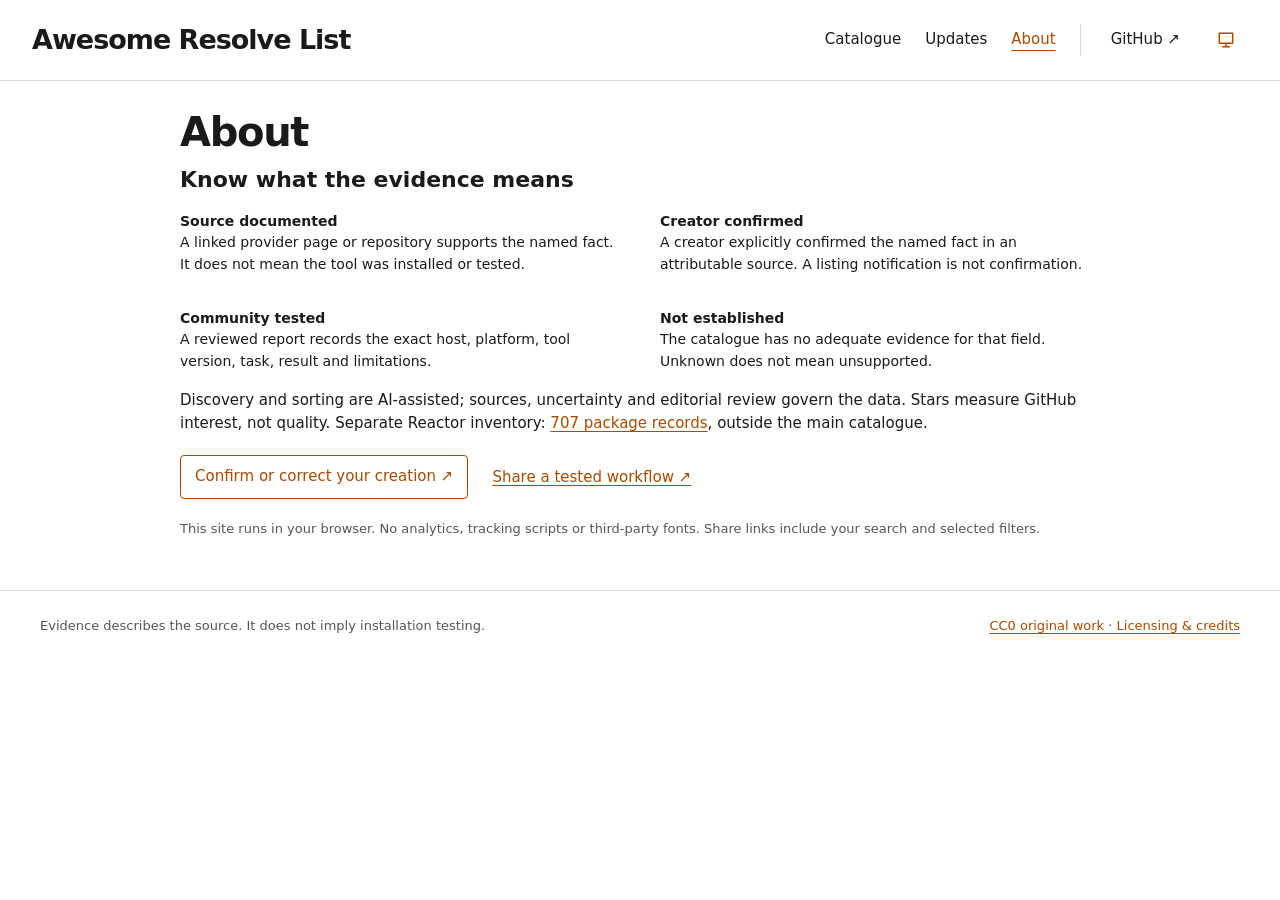
==== site/about.html @ 4663f0a8 "Apply Blackmagic-inspired orange and neutral theme palette" ====
<!doctype html>
<html lang="en">
<head>
  <meta charset="utf-8"><meta name="viewport" content="width=device-width, initial-scale=1">
  <meta name="description" content="Find DaVinci Resolve tools with source-backed compatibility, version history and clear requirements.">
  <meta name="referrer" content="strict-origin-when-cross-origin">
  <title>About — Awesome Resolve List</title>
  <script src="theme.mjs?v=3"></script><link rel="stylesheet" href="style.css?v=20">
</head>
<body>
<a class="skip" href="#main-content">Skip to content</a>
<header><a class="brand" href="./">Awesome Resolve List</a><div class="header-controls"><nav aria-label="Main"><a href="./">Catalogue</a><a href="updates.html">Updates</a><a href="about.html" aria-current="page">About</a><a href="https://github.com/subtlesayak/awesome-resolve">GitHub ↗</a></nav><button type="button" id="theme" class="theme-control" aria-label="Theme: System. Switch to Light"><svg class="theme-icon" viewBox="0 0 24 24" width="20" height="20" fill="none" stroke="currentColor" stroke-width="1.8" stroke-linecap="round" stroke-linejoin="round" aria-hidden="true"><path d="M4 4h16v12H4z M8 20h8 M12 16v4"/></svg><span class="theme-label">Theme: System</span></button></div></header>
<main id="main-content" class="information-page" tabindex="-1"> <section id="about" class="secondary" aria-labelledby="about-title"><h1 id="about-title">About</h1><h2>Know what the evidence means</h2><div class="evidence-guide"><p><strong>Source documented</strong><br>A linked provider page or repository supports the named fact. It does not mean the tool was installed or tested.</p><p><strong>Creator confirmed</strong><br>A creator explicitly confirmed the named fact in an attributable source. A listing notification is not confirmation.</p><p><strong>Community tested</strong><br>A reviewed report records the exact host, platform, tool version, task, result and limitations.</p><p><strong>Not established</strong><br>The catalogue has no adequate evidence for that field. Unknown does not mean unsupported.</p></div><p>Discovery and sorting are AI-assisted; sources, uncertainty and editorial review govern the data. Stars measure GitHub interest, not quality. Separate Reactor inventory: <a href="https://github.com/subtlesayak/awesome-resolve/blob/main/data/reactor-inventory.md">707 package records</a>, outside the main catalogue.</p><p><a class="outline link-button" href="https://github.com/subtlesayak/awesome-resolve/issues/new?template=creator-confirmation.yml">Confirm or correct your creation ↗</a> <a href="https://github.com/subtlesayak/awesome-resolve/issues/new?template=testing.yml">Share a tested workflow ↗</a></p><p class="muted">This site runs in your browser. No analytics, tracking scripts or third-party fonts. Share links include your search and selected filters.</p></section></main>
<footer>Evidence describes the source. It does not imply installation testing. <a href="https://github.com/subtlesayak/awesome-resolve/blob/main/NOTICE.md">CC0 original work · Licensing & credits</a></footer>
</body></html>
---- site/style.css ----
:root {
  color-scheme:light;
  --ink:#1a1a1a;
  --muted:#555555;
  --accent:#a64b00;
  --line:#d6d6d6;
  --wash:#f5f5f5;
  --paper:#fff;
  --control-border:#757575;
  --focus:#a64b00;
  --on-accent:#1a1a1a;
  --button-bg:#f48c00;
  font-family:Inter,Segoe UI,system-ui,sans-serif;
  font-size:15px;
  line-height:1.55;
  color:var(--ink);
  background:var(--paper)
}
* {
  box-sizing:border-box
}
body {
  margin:0
}
button,input,select {
  font:inherit
}
a {
  color:var(--accent);
  text-underline-offset:3px
}
a:hover {
  text-decoration-thickness:2px
}
button,a,input,select,summary {
  -webkit-tap-highlight-color:transparent
}
button,select,summary {
  cursor:pointer
}
button {
  border:1px solid var(--accent);
  border-radius:3px;
  padding:9px 15px;
  background:var(--button-bg);
  color:var(--on-accent);
  font-weight:600
}
button:disabled {
  opacity:.6;
  cursor:default
}
.outline {
  background:var(--paper);
  color:var(--accent)
}
.text-button {
  padding:4px 0;
  background:none;
  border:0;
  color:var(--accent);
  text-align:start
}
.link-button {
  display:inline-block;
  border:1px solid var(--accent);
  border-radius:3px;
  padding:9px 14px;
  text-decoration:none;
  margin:4px 20px 4px 0
}
button:hover,.link-button:hover {
  background-color:var(--wash);
  color:var(--accent)
}
:focus-visible {
  outline:3px solid var(--focus);
  outline-offset:4px
}
header {
  display:flex;
  align-items:center;
  justify-content:space-between;
  gap:24px;
  padding:18px 32px;
  border-bottom:1px solid var(--line)
}
.brand {
  font-size:27px;
  letter-spacing:-1px;
  font-weight:750;
  color:var(--ink);
  text-decoration:none
}
nav {
  display:flex;
  gap:30px;
  align-items:center
}
nav a {
  color:var(--ink);
  text-decoration:none
}
nav a:last-child {
  border-inline-start:1px solid var(--line);
  padding-inline-start:30px
}
main {
  max-width:1600px;
  margin:auto;
  padding:24px 40px 0
}
h1 {
  font-size:40px;
  line-height:1.2;
  letter-spacing:-1.3px;
  margin:3px 0 10px;
  font-weight:720
}
h2 {
  font-size:22px;
  line-height:1.3;
  margin:0 0 16px
}
h3 {
  font-size:19px;
  line-height:1.4;
  margin:0 0 4px
}
p {
  margin:0 0 16px
}
.lede {
  font-size:19px;
  color:var(--muted);
  margin-bottom:25px
}
.search {
  display:flex;
  align-items:center;
  gap:15px;
  max-width:800px;
  border:1px solid var(--accent);
  border-radius:3px;
  padding:8px 16px;
  margin-bottom:21px
}
.search span[aria-hidden] {
  font-size:30px;
  line-height:1
}
.search input {
  font-size:18px;
  border:0;
  min-width:0;
  flex:1;
  padding:3px;
  background:transparent
}
.search:focus-within {
  outline:2px solid var(--accent);
  outline-offset:2px
}
.search input:focus {
  outline:none
}
.modes {
  display:flex;
  gap:20px;
  border-bottom:1px solid var(--line);
  margin-bottom:24px
}
.modes button {
  border:0;
  border-radius:0;
  background:none;
  color:var(--muted);
  padding:10px 18px;
  font-weight:500;
  border-bottom:3px solid transparent
}
.modes button[aria-pressed=true] {
  color:var(--accent);
  border-bottom-color:var(--accent);
  font-weight:650
}
.workspace {
  display:grid;
  grid-template-columns:250px minmax(0,1fr);
  gap:40px
}
aside {
  border-inline-end:1px solid var(--line);
  padding-inline-end:30px
}
aside h2 {
  font-size:21px;
  margin-bottom:13px
}
form label {
  display:flex;
  flex-direction:column;
  font-size:13px;
  font-weight:650;
  margin-bottom:12px;
  gap:4px
}
select {
  width:100%;
  padding:7px 30px 7px 10px;
  background:var(--paper);
  color:var(--ink);
  border:1px solid var(--control-border);
  border-radius:3px;
  font-weight:400
}
#clear {
  margin-top:14px
}
.filter-note {
  font-size:12px;
  color:var(--muted);
  margin:22px 0 8px
}
.more-filters summary {
  font-size:13px;
  color:var(--accent);
  margin:12px 0
}
.result-bar {
  display:flex;
  align-items:center;
  justify-content:space-between;
  gap:15px;
  border-bottom:1px solid var(--line);
  padding:0 0 16px;
  margin-bottom:20px
}
.result-bar p {
  margin:0;
  font-weight:600
}
.sort {
  width:220px
}
.group-title {
  font-size:20px;
  margin:20px 0 6px
}
.resource {
  padding:22px 0;
  border-bottom:1px solid var(--line);
  display:grid;
  grid-template-columns:minmax(0,1fr) minmax(160px,.6fr) 106px;
  gap:24px;
  align-items:start
}
.resource h3 a {
  text-decoration:none
}
.resource h3 a:hover {
  text-decoration:underline
}
.creator {
  font-size:13px;
  margin:0 0 11px;
  color:var(--muted)
}
.description {
  font-size:14px;
  margin:0
}
.metadata {
  font-size:13px;
  color:var(--muted);
  padding-top:4px;
  display:flex;
  flex-direction:column;
  gap:7px
}
.metadata p {
  margin:0
}
.version {
  color:var(--ink);
  overflow-wrap:anywhere
}
.evidence-label {
  color:var(--accent);
  font-size:12px
}
.row-actions {
  display:flex;
  flex-direction:column;
  gap:16px;
  align-items:stretch;
  font-size:13px
}
.row-actions button {
  padding:7px 10px
}
.mode-note {
  padding:15px;
  background:var(--wash);
  font-size:14px;
  border-inline-start:3px solid var(--accent)
}
.empty {
  padding:35px 0;
  max-width:640px
}
.empty h3 {
  margin-bottom:12px
}
.muted {
  color:var(--muted);
  font-size:13px
}
#more {
  margin:24px 0
}
.secondary {
  border-top:1px solid var(--line);
  margin-top:55px;
  padding:35px 0;
  scroll-margin-top:20px
}
.update {
  padding:18px 0;
  border-bottom:1px solid var(--line)
}
.update strong {
  display:block
}
.update p {
  margin:7px 0
}
.evidence-guide {
  display:grid;
  grid-template-columns:1fr 1fr;
  gap:8px 40px;
  max-width:1050px
}
.evidence-guide p {
  font-size:14px
}
footer {
  padding:25px 40px 95px;
  border-top:1px solid var(--line);
  font-size:13px;
  color:var(--muted);
  display:flex;
  justify-content:space-between;
  gap:20px
}
dialog {
  width:min(1050px,calc(100% - 32px));
  max-height:90vh;
  border:1px solid var(--line);
  border-radius:6px;
  padding:28px;
  color:var(--ink);
  box-shadow:0 20px 90px #0003
}
dialog { background:var(--paper); }
:root[data-theme="dark"] {
  color-scheme:dark;
  --ink:#f4f4f4;
  --muted:#bdbdbd;
  --accent:#f48c00;
  --line:#484848;
  --wash:#262626;
  --paper:#161616;
  --control-border:#929292;
  --focus:#f48c00;
  --on-accent:#1a1a1a;
}
input::placeholder { color:var(--muted); opacity:1; }
.header-controls { display:flex; align-items:center; justify-content:center; flex-wrap:wrap; gap:16px 24px; }
.theme-control {
  position: relative;
  display: inline-flex;
  align-items: center;
  justify-content: center;
  flex: 0 0 44px;
  width: 44px;
  height: 44px;
  min-height: 44px;
  min-width: 44px;
  padding: 12px;
  border: 0;
  border-radius: 50%;
  background: transparent;
  color: var(--accent);
  isolation: isolate;
}
.theme-control .theme-label { display: none; }
.theme-control::before { content: ''; position: absolute; inset: 0; border-radius: inherit; background: currentColor; opacity: 0; pointer-events: none; transition: opacity 150ms ease-out; }
.theme-control:hover::before { opacity: .08; }
.theme-control:focus-visible::before, .theme-control:active::before { opacity: .12; }
.theme-control:focus-visible { outline: 3px solid var(--focus); outline-offset: 3px; }
.theme-icon { flex: none; }
@media (prefers-reduced-motion: reduce) { .theme-control::before { transition: none; } }
@media (forced-colors: active) { .theme-control { border: 1px solid ButtonText; } }
@media (max-width:700px) { .header-controls { flex-direction:row; gap:8px; } }
@media (forced-colors:active) { :focus-visible { outline-color:Highlight; } }
dialog::backdrop {
  background:#00000080
}
.dialog-top {
  display:flex;
  align-items:start;
  gap:25px;
  justify-content:space-between;
  margin-bottom:20px
}
.dialog-top h2 {
  overflow-wrap:anywhere
}
.dialog-top button {
  flex-shrink:0
}
.facts {
  display:grid;
  grid-template-columns:180px minmax(0,1fr);
  gap:9px 20px;
  margin:25px 0
}
.facts dt {
  font-weight:650
}
.facts dd {
  margin:0;
  overflow-wrap:anywhere
}
.evidence-list li {
  margin:12px 0
}
.notice:not(:empty) {
  position:fixed;
  z-index:5;
  bottom:95px;
  inset-inline-end:25px;
  padding:12px 20px;
  background:var(--ink);
  color:var(--paper);
  max-width:calc(100% - 50px);
  border-radius:3px
}
.skip {
  position:absolute;
  inset-inline-start:12px;
  top:-100px;
  background:var(--paper);
  padding:12px;
  z-index:10
}
.skip:focus {
  top:8px
}
.sr-only {
  position:absolute;
  width:1px;
  height:1px;
  overflow:hidden;
  clip:rect(0,0,0,0);
  white-space:nowrap
}
[hidden] {
  display:none!important
}
@media(min-width:1500px) {
  .resource {
    grid-template-columns:minmax(0,1fr) 260px 106px
  }
}
@media(max-width:1050px) {
  header {
    padding:18px 25px
  }
  .brand {
    font-size:23px
  }
  nav {
    gap:20px
  }
  nav a:last-child {
    padding-inline-start:20px
  }
  main {
    padding:25px
  }
  .workspace {
    grid-template-columns:210px minmax(0,1fr);
    gap:25px
  }
  aside {
    padding-inline-end:22px
  }
  .resource {
    grid-template-columns:minmax(0,1fr) 95px;
    gap:14px
  }
  .metadata {
    grid-column:1;
    grid-row:2;
    flex-direction:row;
    flex-wrap:wrap;
    gap:5px 14px
  }
  .row-actions {
    grid-column:2;
    grid-row:1 / span 2
  }
  h1 {
    font-size:35px
  }
  footer {
    padding-inline-start:25px;
    padding-inline-end:25px
  }
}
@media(max-width:700px) {
  header {
    flex-direction:column;
    align-items:center;
    text-align:center;
    gap:10px;
    padding:17px 20px
  }
  .brand {
    font-size:25px
  }
  nav {
    gap:22px;
    justify-content:center;
    font-size:13px
  }
  nav a:last-child {
    padding-inline-start:18px
  }
  main {
    padding:25px 20px 0
  }
  h1 {
    font-size:32px;
    letter-spacing:-.7px
  }
  .lede {
    font-size:16px
  }
  .search {
    padding:9px 12px
  }
  .search input {
    font-size:15px
  }
  .modes {
    gap:3px
  }
  .modes button {
    padding:11px 10px;
    font-size:14px
  }
  .workspace {
    display:block
  }
  aside {
    padding:0 0 20px;
    border:0
  }
  #filters {
    display:grid;
    grid-template-columns:1fr 1fr;
    gap:0 12px
  }
  form label {
    font-size:12px;
    min-width:0
  }
  select {
    font-size:13px
  }
  #clear {
    align-self:end;
    margin:0 0 12px
  }
  .more-filters {
    grid-column:1 / -1
  }
  .more-filters[open] {
    display:block
  }
  .filter-note {
    margin:4px 0 8px
  }
  .result-bar {
    padding-top:18px
  }
  .sort {
    width:175px
  }
  .resource {
    padding:20px 0;
    gap:13px
  }
  .resource h3 {
    font-size:17px
  }
  .description {
    font-size:13px
  }
  .group-title {
    font-size:20px
  }
  .creator {
    font-size:12px
  }
  .metadata {
    font-size:12px
  }
  .evidence-guide {
    grid-template-columns:1fr;
    gap:0
  }
  .secondary {
    margin-top:35px;
    padding:25px 0
  }
  dialog {
    padding:20px
  }
  .facts {
    grid-template-columns:1fr;
    gap:3px
  }
  .facts dd {
    margin-bottom:12px
  }
  .dialog-top h2 {
    font-size:20px
  }
  footer {
    padding:24px 20px 120px;
    flex-direction:column;
    gap:8px
  }
}
#filter-toggle {
  display:none
}
@media(max-width:700px) {
  aside h2 {
    display:none
  }
  #filter-toggle {
    display:block;
    width:100%;
    text-align:start;
    margin-bottom:12px
  }
  #filter-controls[data-collapsed=true] {
    display:none
  }
  .result-bar {
    padding-top:0
  }
}
/* Layout and interaction audit: retain the catalogue's existing visual language. */ :root {
  --control-radius: 4px;
}
body {
  overflow-wrap: anywhere;
}
button, .link-button {
  border-radius: var(--control-radius);
  min-height: 44px;
}
button:active:not(:disabled), .link-button:active {
  scale: .96;
}
button:disabled, input:disabled, select:disabled {
  cursor: wait;
  opacity: .6;
}
button, .link-button {
  transition: background-color 120ms ease-out, color 120ms ease-out;
}
nav {
  flex-wrap: wrap;
  gap: 12px 24px;
}
nav a {
  display: inline-flex;
  align-items: center;
  min-height: 32px;
}
.search-icon {
  flex: 0 0 24px;
}
.search {
  min-height: 52px;
}
.workspace > *, .resource > *, .metadata, .catalogue-content {
  min-width: 0;
}
.catalogue-content {
  container-type: inline-size;
}
.result-bar {
  flex-wrap: wrap;
  align-items: end;
  row-gap: 12px;
}
.result-bar p {
  padding-block-end: 8px;
}
.sort {
  width: auto;
  flex: 0 1 230px;
  min-width: min(100%, 210px);
}
.sort > span {
  display: block;
  font-size: 12px;
  font-weight: 650;
  margin-block-end: 4px;
}
.sort select, form select {
  min-height: 40px;
}
.active-filters {
  display: flex;
  flex-wrap: wrap;
  gap: 10px;
  margin-block: 0 24px;
}
.filter-chip {
  max-width: 100%;
  background: var(--wash);
  color: var(--accent);
  border-color: var(--line);
  font-size: 12px;
  font-weight: 500;
  text-align: start;
  padding: 6px 12px;
}
.active-filters + .mode-note {
  margin-block-start: 0;
}
#filter-toggle {
  align-items: center;
  justify-content: space-between;
  gap: 12px;
}
.disclosure-icon {
  flex: 0 0 20px;
}
#filter-toggle[aria-expanded=true] .disclosure-icon {
  rotate: 180deg;
}
.row-actions {
  align-self: start;
}
.more-filters {
  margin-block-start: 20px;
}
.more-filters summary {
  min-height: 32px;
}
.filter-note {
  margin-block-start: 24px;
}
#share {
  text-decoration: underline;
  text-underline-offset: 3px;
  margin-block-start: 8px;
}
.evidence-guide {
  gap: 16px 40px;
}
.link-button {
  margin: 4px 0;
}
#about > p:has(.link-button) {
  display: flex;
  flex-wrap: wrap;
  gap: 16px 24px;
  align-items: center;
}
footer {
  padding-block-end: calc(32px + env(safe-area-inset-bottom));
}
dialog {
  padding: 0;
  max-height: min(90vh, 960px);
  max-height: min(90dvh, 960px);
}
dialog[open] {
  display: flex;
  flex-direction: column;
}
.dialog-top {
  flex: 0 0 auto;
  align-items: start;
  padding: 20px 24px;
  margin: 0;
  border-bottom: 1px solid var(--line);
  gap: 16px;
}
.dialog-top h2 {
  font-size: 21px;
  margin: 0;
  max-height: 25vh;
  overflow-y: auto;
}
.dialog-top button {
  white-space: nowrap;
}
#dialog-body {
  min-height: 0;
  overflow-y: auto;
  overscroll-behavior: contain;
  padding: 24px;
  scrollbar-gutter: stable;
}
.notice:not(:empty) {
  bottom: calc(16px + env(safe-area-inset-bottom));
}
@container (max-width: 550px) {
  .resource {
    grid-template-columns: minmax(0,1fr) auto;
    gap: 16px;
  }
  .resource > :first-child {
    grid-column: 1 / -1;
  }
  .metadata {
    grid-column: 1;
    grid-row: 2;
    flex-direction: column;
  }
  .row-actions {
    grid-column: 2;
    grid-row: 2;
  }
}
@media (max-width: 700px) {
  #filter-toggle {
    display: flex;
  }
  nav {
    gap: 12px;
  }
  #filters {
    grid-template-columns: repeat(auto-fit,minmax(min(100%,180px),1fr));
    gap: 8px 16px;
  }
  #filters .more-filters {
    margin-block-start: 8px;
  }
  #clear {
    justify-self: start;
  }
  .sort {
    flex-grow: 1;
  }
  .dialog-top {
    padding: 16px;
  }
  #dialog-body {
    padding: 20px 16px;
  }
  .dialog-top h2 {
    font-size: 18px;
  }
  .resource h3 {
    font-size: 18px;
  }
  .description {
    font-size: 14px;
  }
  header, main, footer {
    padding-inline-start: max(20px,env(safe-area-inset-left));
    padding-inline-end: max(20px,env(safe-area-inset-right));
  }
}
@media (prefers-reduced-motion: reduce) {
  button, .link-button {
    transition: none;
  }
  button:active:not(:disabled), .link-button:active {
    scale: none;
  }
}
form label.checkbox-filter {
  display: flex;
  flex-direction: row;
  align-items: center;
  gap: 10px;
  min-height: 44px;
  cursor: pointer;
}
.checkbox-filter input {
  flex: 0 0 18px;
  width: 18px;
  height: 18px;
  margin: 0;
  accent-color: var(--accent);
}
.filter-help {
  font-size: 12px;
  font-weight: 400;
  color: var(--muted);
  margin-block-start: 4px;
}
.version-note {
  padding: 16px;
  margin-block-end: 24px;
  background: var(--wash);
  border-inline-start: 3px solid var(--accent);
  font-size: 13px;
}
.version-note p { margin-block-end: 12px; }
.recovery-actions {
  display: flex;
  flex-wrap: wrap;
  gap: 12px;
  margin-block-start: 20px;
}
.recovery-actions button { text-align: start; }

.release-changelog { margin-block: 16px; }
.release-changelog summary { cursor: pointer; font-weight: 600; }
.release-changelog ul { padding-inline-start: 24px; }
.release-changelog li { margin-block: 6px; }
.release-changelog p { margin-block: 12px; }

.information-page { max-width: 1000px; }
.information-page .secondary { border-top: 0; padding-top: 0; margin-top: 0; }
.catalogue-release { margin-block: 48px; padding-block-start: 24px; border-top: 2px solid var(--line); }
.catalogue-release > h2 { font-size: 32px; margin-bottom: 8px; }
.catalogue-release .version { overflow-wrap: anywhere; }
.release-notes { white-space: pre-wrap; overflow-wrap: anywhere; margin-block: 20px; }
nav a[aria-current="page"] { color: var(--accent); text-decoration: underline; text-underline-offset: 6px; }
.theme-control:hover { background-color: transparent; color: var(--accent); }
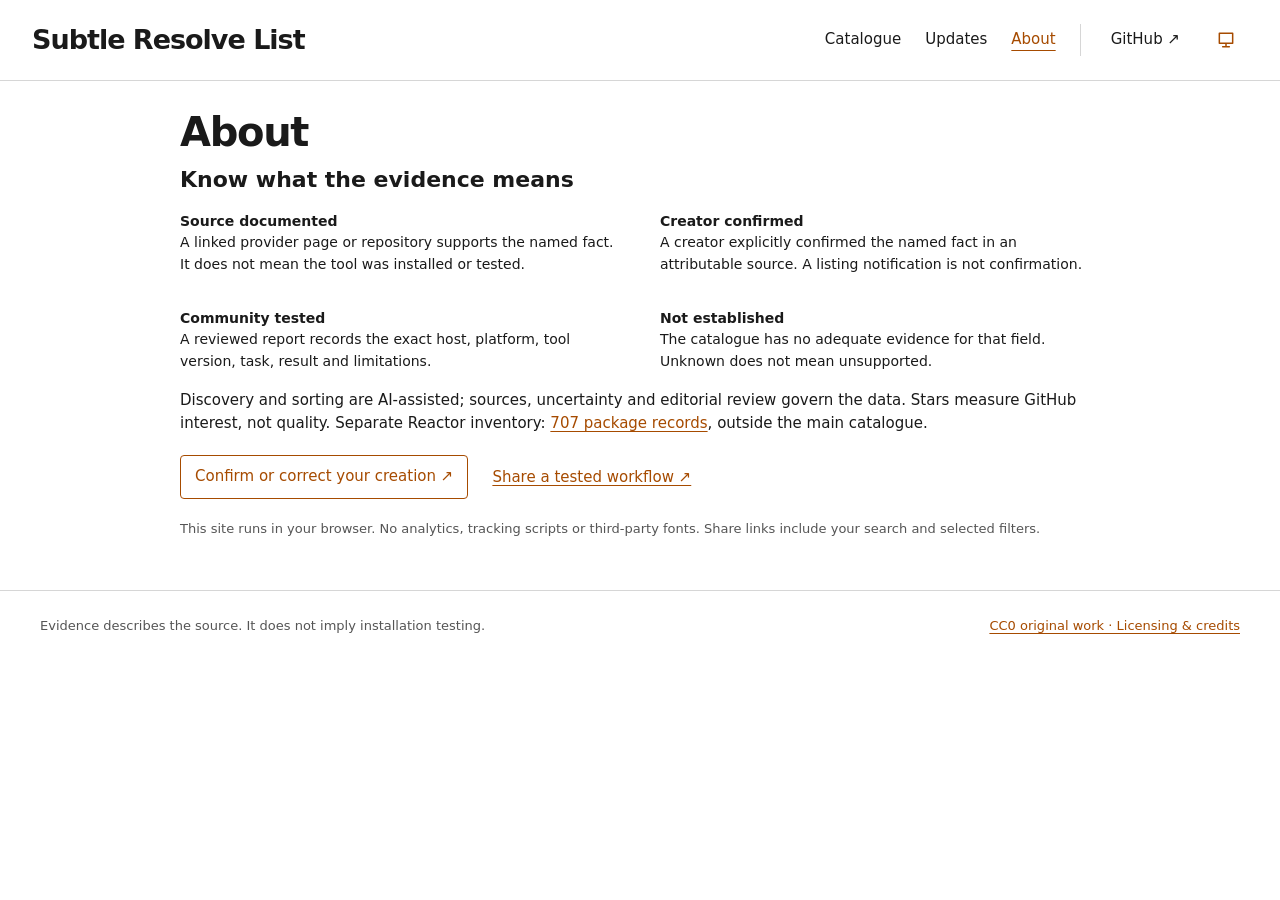
==== commit 06979ba3: "Rename project and website to Subtle Resolve List" ====
--- a/site/about.html
+++ b/site/about.html
@@ -4,12 +4,12 @@
   <meta charset="utf-8"><meta name="viewport" content="width=device-width, initial-scale=1">
   <meta name="description" content="Find DaVinci Resolve tools with source-backed compatibility, version history and clear requirements.">
   <meta name="referrer" content="strict-origin-when-cross-origin">
-  <title>About — Awesome Resolve List</title>
+  <title>About — Subtle Resolve List</title>
   <script src="theme.mjs?v=3"></script><link rel="stylesheet" href="style.css?v=20">
 </head>
 <body>
 <a class="skip" href="#main-content">Skip to content</a>
-<header><a class="brand" href="./">Awesome Resolve List</a><div class="header-controls"><nav aria-label="Main"><a href="./">Catalogue</a><a href="updates.html">Updates</a><a href="about.html" aria-current="page">About</a><a href="https://github.com/subtlesayak/awesome-resolve">GitHub ↗</a></nav><button type="button" id="theme" class="theme-control" aria-label="Theme: System. Switch to Light"><svg class="theme-icon" viewBox="0 0 24 24" width="20" height="20" fill="none" stroke="currentColor" stroke-width="1.8" stroke-linecap="round" stroke-linejoin="round" aria-hidden="true"><path d="M4 4h16v12H4z M8 20h8 M12 16v4"/></svg><span class="theme-label">Theme: System</span></button></div></header>
-<main id="main-content" class="information-page" tabindex="-1"> <section id="about" class="secondary" aria-labelledby="about-title"><h1 id="about-title">About</h1><h2>Know what the evidence means</h2><div class="evidence-guide"><p><strong>Source documented</strong><br>A linked provider page or repository supports the named fact. It does not mean the tool was installed or tested.</p><p><strong>Creator confirmed</strong><br>A creator explicitly confirmed the named fact in an attributable source. A listing notification is not confirmation.</p><p><strong>Community tested</strong><br>A reviewed report records the exact host, platform, tool version, task, result and limitations.</p><p><strong>Not established</strong><br>The catalogue has no adequate evidence for that field. Unknown does not mean unsupported.</p></div><p>Discovery and sorting are AI-assisted; sources, uncertainty and editorial review govern the data. Stars measure GitHub interest, not quality. Separate Reactor inventory: <a href="https://github.com/subtlesayak/awesome-resolve/blob/main/data/reactor-inventory.md">707 package records</a>, outside the main catalogue.</p><p><a class="outline link-button" href="https://github.com/subtlesayak/awesome-resolve/issues/new?template=creator-confirmation.yml">Confirm or correct your creation ↗</a> <a href="https://github.com/subtlesayak/awesome-resolve/issues/new?template=testing.yml">Share a tested workflow ↗</a></p><p class="muted">This site runs in your browser. No analytics, tracking scripts or third-party fonts. Share links include your search and selected filters.</p></section></main>
-<footer>Evidence describes the source. It does not imply installation testing. <a href="https://github.com/subtlesayak/awesome-resolve/blob/main/NOTICE.md">CC0 original work · Licensing & credits</a></footer>
+<header><a class="brand" href="./">Subtle Resolve List</a><div class="header-controls"><nav aria-label="Main"><a href="./">Catalogue</a><a href="updates.html">Updates</a><a href="about.html" aria-current="page">About</a><a href="https://github.com/subtlesayak/subtle-resolve-list">GitHub ↗</a></nav><button type="button" id="theme" class="theme-control" aria-label="Theme: System. Switch to Light"><svg class="theme-icon" viewBox="0 0 24 24" width="20" height="20" fill="none" stroke="currentColor" stroke-width="1.8" stroke-linecap="round" stroke-linejoin="round" aria-hidden="true"><path d="M4 4h16v12H4z M8 20h8 M12 16v4"/></svg><span class="theme-label">Theme: System</span></button></div></header>
+<main id="main-content" class="information-page" tabindex="-1"> <section id="about" class="secondary" aria-labelledby="about-title"><h1 id="about-title">About</h1><h2>Know what the evidence means</h2><div class="evidence-guide"><p><strong>Source documented</strong><br>A linked provider page or repository supports the named fact. It does not mean the tool was installed or tested.</p><p><strong>Creator confirmed</strong><br>A creator explicitly confirmed the named fact in an attributable source. A listing notification is not confirmation.</p><p><strong>Community tested</strong><br>A reviewed report records the exact host, platform, tool version, task, result and limitations.</p><p><strong>Not established</strong><br>The catalogue has no adequate evidence for that field. Unknown does not mean unsupported.</p></div><p>Discovery and sorting are AI-assisted; sources, uncertainty and editorial review govern the data. Stars measure GitHub interest, not quality. Separate Reactor inventory: <a href="https://github.com/subtlesayak/subtle-resolve-list/blob/main/data/reactor-inventory.md">707 package records</a>, outside the main catalogue.</p><p><a class="outline link-button" href="https://github.com/subtlesayak/subtle-resolve-list/issues/new?template=creator-confirmation.yml">Confirm or correct your creation ↗</a> <a href="https://github.com/subtlesayak/subtle-resolve-list/issues/new?template=testing.yml">Share a tested workflow ↗</a></p><p class="muted">This site runs in your browser. No analytics, tracking scripts or third-party fonts. Share links include your search and selected filters.</p></section></main>
+<footer>Evidence describes the source. It does not imply installation testing. <a href="https://github.com/subtlesayak/subtle-resolve-list/blob/main/NOTICE.md">CC0 original work · Licensing & credits</a></footer>
 </body></html>
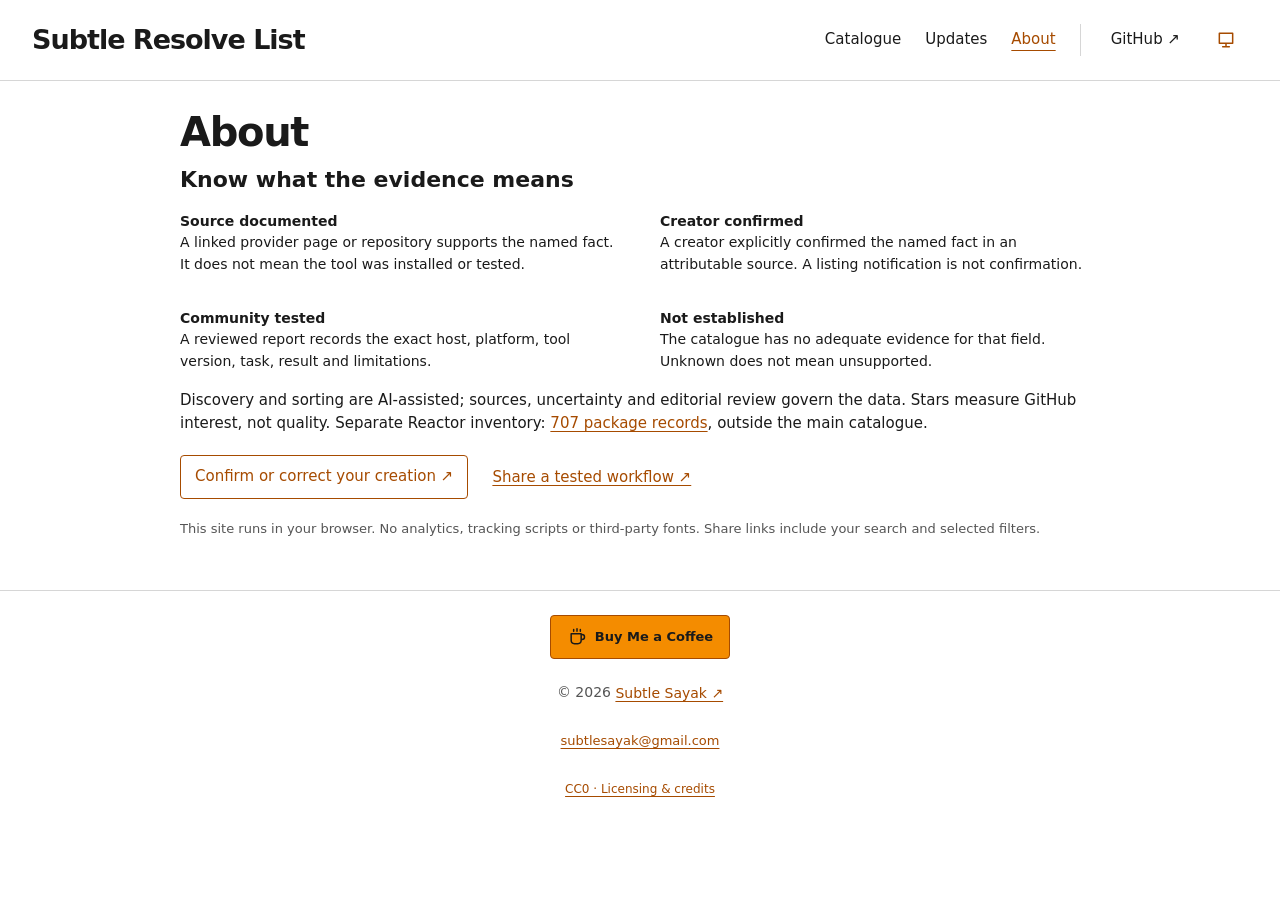
==== commit 452dfc61: "Add creator footer and require tags with listing updates" ====
--- a/site/about.html
+++ b/site/about.html
@@ -5,11 +5,16 @@
   <meta name="description" content="Find DaVinci Resolve tools with source-backed compatibility, version history and clear requirements.">
   <meta name="referrer" content="strict-origin-when-cross-origin">
   <title>About — Subtle Resolve List</title>
-  <script src="theme.mjs?v=3"></script><link rel="stylesheet" href="style.css?v=20">
+  <script src="theme.mjs?v=3"></script><link rel="stylesheet" href="style.css?v=21">
 </head>
 <body>
 <a class="skip" href="#main-content">Skip to content</a>
 <header><a class="brand" href="./">Subtle Resolve List</a><div class="header-controls"><nav aria-label="Main"><a href="./">Catalogue</a><a href="updates.html">Updates</a><a href="about.html" aria-current="page">About</a><a href="https://github.com/subtlesayak/subtle-resolve-list">GitHub ↗</a></nav><button type="button" id="theme" class="theme-control" aria-label="Theme: System. Switch to Light"><svg class="theme-icon" viewBox="0 0 24 24" width="20" height="20" fill="none" stroke="currentColor" stroke-width="1.8" stroke-linecap="round" stroke-linejoin="round" aria-hidden="true"><path d="M4 4h16v12H4z M8 20h8 M12 16v4"/></svg><span class="theme-label">Theme: System</span></button></div></header>
 <main id="main-content" class="information-page" tabindex="-1"> <section id="about" class="secondary" aria-labelledby="about-title"><h1 id="about-title">About</h1><h2>Know what the evidence means</h2><div class="evidence-guide"><p><strong>Source documented</strong><br>A linked provider page or repository supports the named fact. It does not mean the tool was installed or tested.</p><p><strong>Creator confirmed</strong><br>A creator explicitly confirmed the named fact in an attributable source. A listing notification is not confirmation.</p><p><strong>Community tested</strong><br>A reviewed report records the exact host, platform, tool version, task, result and limitations.</p><p><strong>Not established</strong><br>The catalogue has no adequate evidence for that field. Unknown does not mean unsupported.</p></div><p>Discovery and sorting are AI-assisted; sources, uncertainty and editorial review govern the data. Stars measure GitHub interest, not quality. Separate Reactor inventory: <a href="https://github.com/subtlesayak/subtle-resolve-list/blob/main/data/reactor-inventory.md">707 package records</a>, outside the main catalogue.</p><p><a class="outline link-button" href="https://github.com/subtlesayak/subtle-resolve-list/issues/new?template=creator-confirmation.yml">Confirm or correct your creation ↗</a> <a href="https://github.com/subtlesayak/subtle-resolve-list/issues/new?template=testing.yml">Share a tested workflow ↗</a></p><p class="muted">This site runs in your browser. No analytics, tracking scripts or third-party fonts. Share links include your search and selected filters.</p></section></main>
-<footer>Evidence describes the source. It does not imply installation testing. <a href="https://github.com/subtlesayak/subtle-resolve-list/blob/main/NOTICE.md">CC0 original work · Licensing & credits</a></footer>
+<footer class="site-footer" aria-label="Site information">
+ <button type="button" class="footer-support" disabled aria-label="Buy Me a Coffee (not available yet)" title="Not available yet"><svg width="20" height="20" viewBox="0 0 24 24" fill="none" stroke="currentColor" stroke-width="1.8" stroke-linecap="round" stroke-linejoin="round" aria-hidden="true"><path d="M5 8h12v8a4 4 0 0 1-4 4H9a4 4 0 0 1-4-4V8Z M17 9h1a3 3 0 0 1 0 6h-1 M8 3v2 M12 2v3 M16 3v2"/></svg>Buy Me a Coffee</button>
+ <p class="footer-credit">© 2026 <a href="https://subtlesayak.github.io/">Subtle Sayak ↗</a></p>
+ <a class="footer-email" href="mailto:subtlesayak@gmail.com">subtlesayak@gmail.com</a>
+ <a class="footer-license" href="https://github.com/subtlesayak/subtle-resolve-list/blob/main/NOTICE.md">CC0 · Licensing &amp; credits</a>
+</footer>
 </body></html>
--- a/site/style.css
+++ b/site/style.css
@@ -944,3 +944,36 @@
 .release-notes { white-space: pre-wrap; overflow-wrap: anywhere; margin-block: 20px; }
 nav a[aria-current="page"] { color: var(--accent); text-decoration: underline; text-underline-offset: 6px; }
 .theme-control:hover { background-color: transparent; color: var(--accent); }
+
+/* Compact creator footer shared by all pages. */
+.site-footer {
+  flex-direction: column;
+  align-items: center;
+  justify-content: center;
+  gap: 4px;
+  padding-block: 24px calc(24px + env(safe-area-inset-bottom));
+  text-align: center;
+}
+.site-footer p { margin: 0; }
+.site-footer .footer-support {
+  display: inline-flex;
+  align-items: center;
+  justify-content: center;
+  gap: 8px;
+  margin-block-end: 8px;
+  padding: 8px 16px;
+  background: var(--button-bg);
+  color: var(--on-accent);
+  border: 1px solid var(--accent);
+  font-weight: 700;
+  text-decoration: none;
+}
+.footer-credit { font-size: 14px; }
+.footer-credit a, .footer-email, .footer-license {
+  display: inline-flex;
+  align-items: center;
+  min-height: 44px;
+}
+.footer-license { font-size: 12px; }
+
+.site-footer .footer-support:disabled { cursor: not-allowed; opacity: 1; }
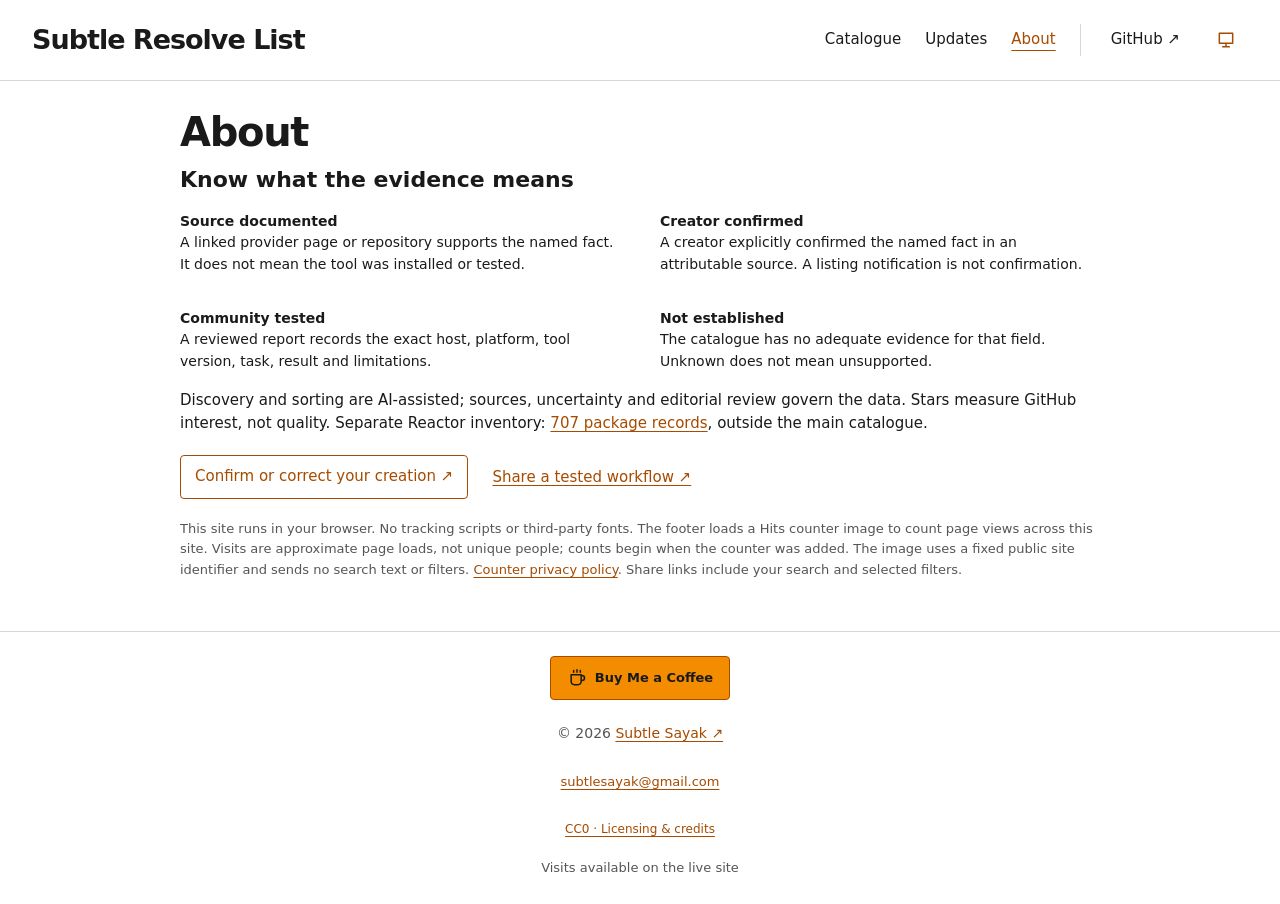
==== commit f8a55bc7: "Add shared production-only footer visit counter" ====
--- a/site/about.html
+++ b/site/about.html
@@ -6,15 +6,17 @@
   <meta name="referrer" content="strict-origin-when-cross-origin">
   <title>About — Subtle Resolve List</title>
   <script src="theme.mjs?v=3"></script><link rel="stylesheet" href="style.css?v=21">
+  <script type="module" src="footer.mjs?v=1"></script>
 </head>
 <body>
 <a class="skip" href="#main-content">Skip to content</a>
 <header><a class="brand" href="./">Subtle Resolve List</a><div class="header-controls"><nav aria-label="Main"><a href="./">Catalogue</a><a href="updates.html">Updates</a><a href="about.html" aria-current="page">About</a><a href="https://github.com/subtlesayak/subtle-resolve-list">GitHub ↗</a></nav><button type="button" id="theme" class="theme-control" aria-label="Theme: System. Switch to Light"><svg class="theme-icon" viewBox="0 0 24 24" width="20" height="20" fill="none" stroke="currentColor" stroke-width="1.8" stroke-linecap="round" stroke-linejoin="round" aria-hidden="true"><path d="M4 4h16v12H4z M8 20h8 M12 16v4"/></svg><span class="theme-label">Theme: System</span></button></div></header>
-<main id="main-content" class="information-page" tabindex="-1"> <section id="about" class="secondary" aria-labelledby="about-title"><h1 id="about-title">About</h1><h2>Know what the evidence means</h2><div class="evidence-guide"><p><strong>Source documented</strong><br>A linked provider page or repository supports the named fact. It does not mean the tool was installed or tested.</p><p><strong>Creator confirmed</strong><br>A creator explicitly confirmed the named fact in an attributable source. A listing notification is not confirmation.</p><p><strong>Community tested</strong><br>A reviewed report records the exact host, platform, tool version, task, result and limitations.</p><p><strong>Not established</strong><br>The catalogue has no adequate evidence for that field. Unknown does not mean unsupported.</p></div><p>Discovery and sorting are AI-assisted; sources, uncertainty and editorial review govern the data. Stars measure GitHub interest, not quality. Separate Reactor inventory: <a href="https://github.com/subtlesayak/subtle-resolve-list/blob/main/data/reactor-inventory.md">707 package records</a>, outside the main catalogue.</p><p><a class="outline link-button" href="https://github.com/subtlesayak/subtle-resolve-list/issues/new?template=creator-confirmation.yml">Confirm or correct your creation ↗</a> <a href="https://github.com/subtlesayak/subtle-resolve-list/issues/new?template=testing.yml">Share a tested workflow ↗</a></p><p class="muted">This site runs in your browser. No analytics, tracking scripts or third-party fonts. Share links include your search and selected filters.</p></section></main>
+<main id="main-content" class="information-page" tabindex="-1"> <section id="about" class="secondary" aria-labelledby="about-title"><h1 id="about-title">About</h1><h2>Know what the evidence means</h2><div class="evidence-guide"><p><strong>Source documented</strong><br>A linked provider page or repository supports the named fact. It does not mean the tool was installed or tested.</p><p><strong>Creator confirmed</strong><br>A creator explicitly confirmed the named fact in an attributable source. A listing notification is not confirmation.</p><p><strong>Community tested</strong><br>A reviewed report records the exact host, platform, tool version, task, result and limitations.</p><p><strong>Not established</strong><br>The catalogue has no adequate evidence for that field. Unknown does not mean unsupported.</p></div><p>Discovery and sorting are AI-assisted; sources, uncertainty and editorial review govern the data. Stars measure GitHub interest, not quality. Separate Reactor inventory: <a href="https://github.com/subtlesayak/subtle-resolve-list/blob/main/data/reactor-inventory.md">707 package records</a>, outside the main catalogue.</p><p><a class="outline link-button" href="https://github.com/subtlesayak/subtle-resolve-list/issues/new?template=creator-confirmation.yml">Confirm or correct your creation ↗</a> <a href="https://github.com/subtlesayak/subtle-resolve-list/issues/new?template=testing.yml">Share a tested workflow ↗</a></p><p class="muted">This site runs in your browser. No tracking scripts or third-party fonts. The footer loads a Hits counter image to count page views across this site. Visits are approximate page loads, not unique people; counts begin when the counter was added. The image uses a fixed public site identifier and sends no search text or filters. <a href="https://hits.sh/privacy/" rel="noreferrer">Counter privacy policy</a>. Share links include your search and selected filters.</p></section></main>
 <footer class="site-footer" aria-label="Site information">
  <button type="button" class="footer-support" disabled aria-label="Buy Me a Coffee (not available yet)" title="Not available yet"><svg width="20" height="20" viewBox="0 0 24 24" fill="none" stroke="currentColor" stroke-width="1.8" stroke-linecap="round" stroke-linejoin="round" aria-hidden="true"><path d="M5 8h12v8a4 4 0 0 1-4 4H9a4 4 0 0 1-4-4V8Z M17 9h1a3 3 0 0 1 0 6h-1 M8 3v2 M12 2v3 M16 3v2"/></svg>Buy Me a Coffee</button>
  <p class="footer-credit">© 2026 <a href="https://subtlesayak.github.io/">Subtle Sayak ↗</a></p>
  <a class="footer-email" href="mailto:subtlesayak@gmail.com">subtlesayak@gmail.com</a>
  <a class="footer-license" href="https://github.com/subtlesayak/subtle-resolve-list/blob/main/NOTICE.md">CC0 · Licensing &amp; credits</a>
+ <p id="visit-counter" class="footer-visits">Visits available on the live site</p>
 </footer>
 </body></html>
--- a/site/style.css
+++ b/site/style.css
@@ -977,3 +977,7 @@
 .footer-license { font-size: 12px; }
 
 .site-footer .footer-support:disabled { cursor: not-allowed; opacity: 1; }
+
+.footer-visits { min-height: 24px; display: flex; align-items: center; justify-content: center; }
+.footer-visits a { display: inline-flex; align-items: center; min-height: 44px; }
+.footer-visits img { height: 20px; width: auto; }
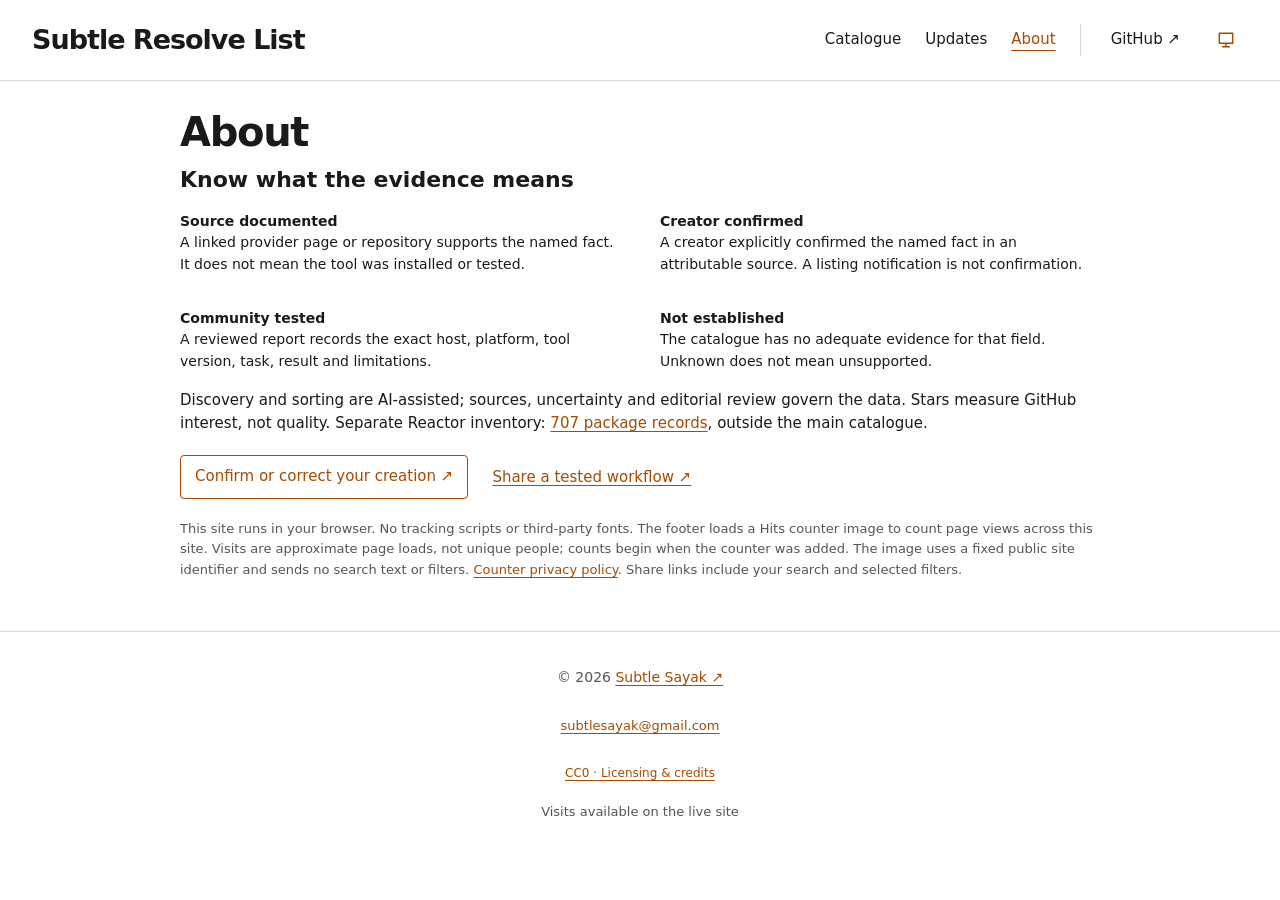
==== commit 940b00d7: "Hide footer coffee button until enabled" ====
--- a/site/about.html
+++ b/site/about.html
@@ -13,7 +13,7 @@
 <header><a class="brand" href="./">Subtle Resolve List</a><div class="header-controls"><nav aria-label="Main"><a href="./">Catalogue</a><a href="updates.html">Updates</a><a href="about.html" aria-current="page">About</a><a href="https://github.com/subtlesayak/subtle-resolve-list">GitHub ↗</a></nav><button type="button" id="theme" class="theme-control" aria-label="Theme: System. Switch to Light"><svg class="theme-icon" viewBox="0 0 24 24" width="20" height="20" fill="none" stroke="currentColor" stroke-width="1.8" stroke-linecap="round" stroke-linejoin="round" aria-hidden="true"><path d="M4 4h16v12H4z M8 20h8 M12 16v4"/></svg><span class="theme-label">Theme: System</span></button></div></header>
 <main id="main-content" class="information-page" tabindex="-1"> <section id="about" class="secondary" aria-labelledby="about-title"><h1 id="about-title">About</h1><h2>Know what the evidence means</h2><div class="evidence-guide"><p><strong>Source documented</strong><br>A linked provider page or repository supports the named fact. It does not mean the tool was installed or tested.</p><p><strong>Creator confirmed</strong><br>A creator explicitly confirmed the named fact in an attributable source. A listing notification is not confirmation.</p><p><strong>Community tested</strong><br>A reviewed report records the exact host, platform, tool version, task, result and limitations.</p><p><strong>Not established</strong><br>The catalogue has no adequate evidence for that field. Unknown does not mean unsupported.</p></div><p>Discovery and sorting are AI-assisted; sources, uncertainty and editorial review govern the data. Stars measure GitHub interest, not quality. Separate Reactor inventory: <a href="https://github.com/subtlesayak/subtle-resolve-list/blob/main/data/reactor-inventory.md">707 package records</a>, outside the main catalogue.</p><p><a class="outline link-button" href="https://github.com/subtlesayak/subtle-resolve-list/issues/new?template=creator-confirmation.yml">Confirm or correct your creation ↗</a> <a href="https://github.com/subtlesayak/subtle-resolve-list/issues/new?template=testing.yml">Share a tested workflow ↗</a></p><p class="muted">This site runs in your browser. No tracking scripts or third-party fonts. The footer loads a Hits counter image to count page views across this site. Visits are approximate page loads, not unique people; counts begin when the counter was added. The image uses a fixed public site identifier and sends no search text or filters. <a href="https://hits.sh/privacy/" rel="noreferrer">Counter privacy policy</a>. Share links include your search and selected filters.</p></section></main>
 <footer class="site-footer" aria-label="Site information">
- <button type="button" class="footer-support" disabled aria-label="Buy Me a Coffee (not available yet)" title="Not available yet"><svg width="20" height="20" viewBox="0 0 24 24" fill="none" stroke="currentColor" stroke-width="1.8" stroke-linecap="round" stroke-linejoin="round" aria-hidden="true"><path d="M5 8h12v8a4 4 0 0 1-4 4H9a4 4 0 0 1-4-4V8Z M17 9h1a3 3 0 0 1 0 6h-1 M8 3v2 M12 2v3 M16 3v2"/></svg>Buy Me a Coffee</button>
+ <button type="button" class="footer-support" hidden disabled aria-label="Buy Me a Coffee (not available yet)" title="Not available yet"><svg width="20" height="20" viewBox="0 0 24 24" fill="none" stroke="currentColor" stroke-width="1.8" stroke-linecap="round" stroke-linejoin="round" aria-hidden="true"><path d="M5 8h12v8a4 4 0 0 1-4 4H9a4 4 0 0 1-4-4V8Z M17 9h1a3 3 0 0 1 0 6h-1 M8 3v2 M12 2v3 M16 3v2"/></svg>Buy Me a Coffee</button>
  <p class="footer-credit">© 2026 <a href="https://subtlesayak.github.io/">Subtle Sayak ↗</a></p>
  <a class="footer-email" href="mailto:subtlesayak@gmail.com">subtlesayak@gmail.com</a>
  <a class="footer-license" href="https://github.com/subtlesayak/subtle-resolve-list/blob/main/NOTICE.md">CC0 · Licensing &amp; credits</a>
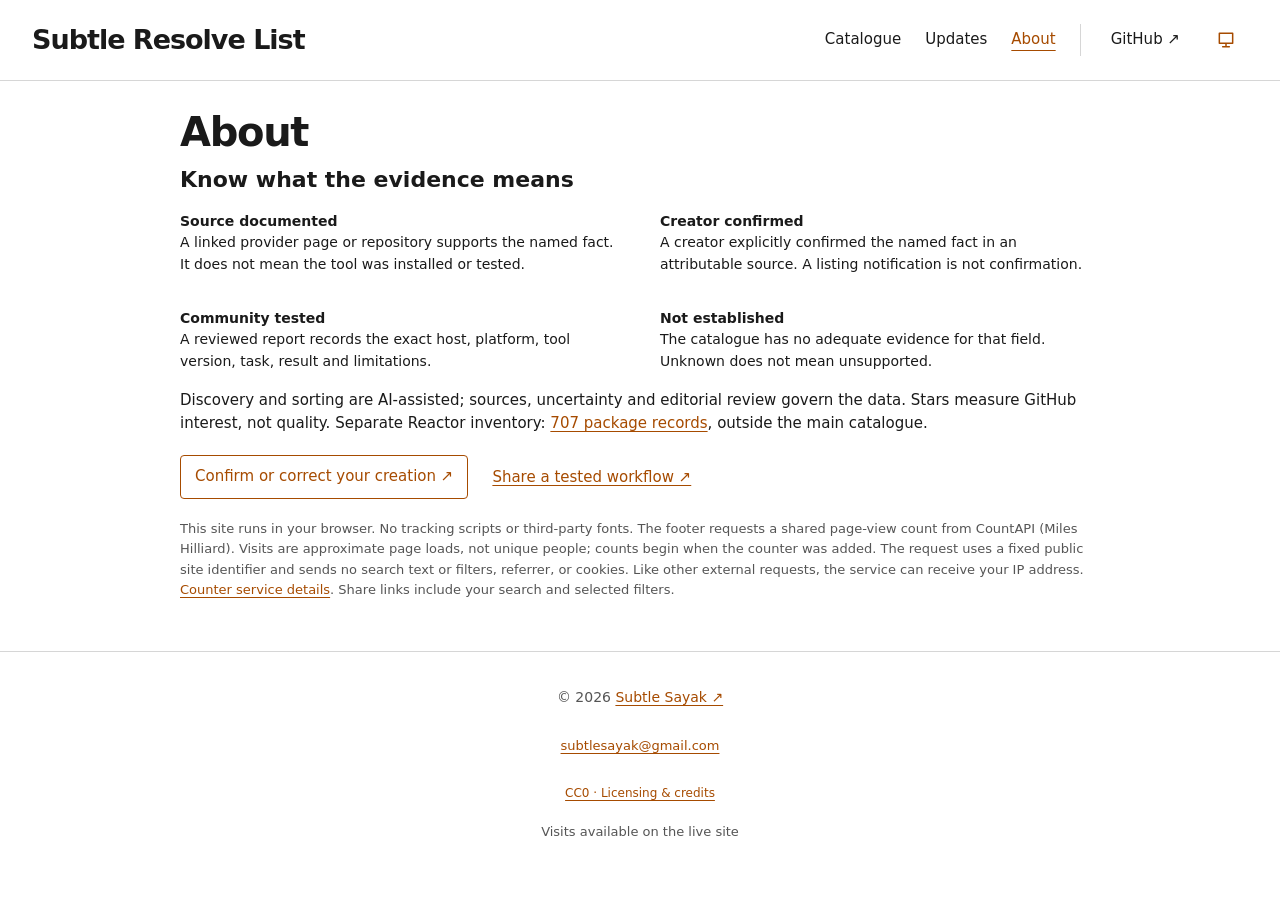
==== commit 0de39077: "Replace badge with approved numeric visit counter" ====
--- a/site/about.html
+++ b/site/about.html
@@ -5,13 +5,13 @@
   <meta name="description" content="Find DaVinci Resolve tools with source-backed compatibility, version history and clear requirements.">
   <meta name="referrer" content="strict-origin-when-cross-origin">
   <title>About — Subtle Resolve List</title>
-  <script src="theme.mjs?v=3"></script><link rel="stylesheet" href="style.css?v=21">
-  <script type="module" src="footer.mjs?v=1"></script>
+  <script src="theme.mjs?v=4"></script><link rel="stylesheet" href="style.css?v=22">
+  <script type="module" src="footer.mjs?v=3"></script>
 </head>
 <body>
 <a class="skip" href="#main-content">Skip to content</a>
 <header><a class="brand" href="./">Subtle Resolve List</a><div class="header-controls"><nav aria-label="Main"><a href="./">Catalogue</a><a href="updates.html">Updates</a><a href="about.html" aria-current="page">About</a><a href="https://github.com/subtlesayak/subtle-resolve-list">GitHub ↗</a></nav><button type="button" id="theme" class="theme-control" aria-label="Theme: System. Switch to Light"><svg class="theme-icon" viewBox="0 0 24 24" width="20" height="20" fill="none" stroke="currentColor" stroke-width="1.8" stroke-linecap="round" stroke-linejoin="round" aria-hidden="true"><path d="M4 4h16v12H4z M8 20h8 M12 16v4"/></svg><span class="theme-label">Theme: System</span></button></div></header>
-<main id="main-content" class="information-page" tabindex="-1"> <section id="about" class="secondary" aria-labelledby="about-title"><h1 id="about-title">About</h1><h2>Know what the evidence means</h2><div class="evidence-guide"><p><strong>Source documented</strong><br>A linked provider page or repository supports the named fact. It does not mean the tool was installed or tested.</p><p><strong>Creator confirmed</strong><br>A creator explicitly confirmed the named fact in an attributable source. A listing notification is not confirmation.</p><p><strong>Community tested</strong><br>A reviewed report records the exact host, platform, tool version, task, result and limitations.</p><p><strong>Not established</strong><br>The catalogue has no adequate evidence for that field. Unknown does not mean unsupported.</p></div><p>Discovery and sorting are AI-assisted; sources, uncertainty and editorial review govern the data. Stars measure GitHub interest, not quality. Separate Reactor inventory: <a href="https://github.com/subtlesayak/subtle-resolve-list/blob/main/data/reactor-inventory.md">707 package records</a>, outside the main catalogue.</p><p><a class="outline link-button" href="https://github.com/subtlesayak/subtle-resolve-list/issues/new?template=creator-confirmation.yml">Confirm or correct your creation ↗</a> <a href="https://github.com/subtlesayak/subtle-resolve-list/issues/new?template=testing.yml">Share a tested workflow ↗</a></p><p class="muted">This site runs in your browser. No tracking scripts or third-party fonts. The footer loads a Hits counter image to count page views across this site. Visits are approximate page loads, not unique people; counts begin when the counter was added. The image uses a fixed public site identifier and sends no search text or filters. <a href="https://hits.sh/privacy/" rel="noreferrer">Counter privacy policy</a>. Share links include your search and selected filters.</p></section></main>
+<main id="main-content" class="information-page" tabindex="-1"> <section id="about" class="secondary" aria-labelledby="about-title"><h1 id="about-title">About</h1><h2>Know what the evidence means</h2><div class="evidence-guide"><p><strong>Source documented</strong><br>A linked provider page or repository supports the named fact. It does not mean the tool was installed or tested.</p><p><strong>Creator confirmed</strong><br>A creator explicitly confirmed the named fact in an attributable source. A listing notification is not confirmation.</p><p><strong>Community tested</strong><br>A reviewed report records the exact host, platform, tool version, task, result and limitations.</p><p><strong>Not established</strong><br>The catalogue has no adequate evidence for that field. Unknown does not mean unsupported.</p></div><p>Discovery and sorting are AI-assisted; sources, uncertainty and editorial review govern the data. Stars measure GitHub interest, not quality. Separate Reactor inventory: <a href="https://github.com/subtlesayak/subtle-resolve-list/blob/main/data/reactor-inventory.md">707 package records</a>, outside the main catalogue.</p><p><a class="outline link-button" href="https://github.com/subtlesayak/subtle-resolve-list/issues/new?template=creator-confirmation.yml">Confirm or correct your creation ↗</a> <a href="https://github.com/subtlesayak/subtle-resolve-list/issues/new?template=testing.yml">Share a tested workflow ↗</a></p><p class="muted">This site runs in your browser. No tracking scripts or third-party fonts. The footer requests a shared page-view count from CountAPI (Miles Hilliard). Visits are approximate page loads, not unique people; counts begin when the counter was added. The request uses a fixed public site identifier and sends no search text or filters, referrer, or cookies. Like other external requests, the service can receive your IP address. <a href="https://countapi.mileshilliard.com/" rel="noreferrer">Counter service details</a>. Share links include your search and selected filters.</p></section></main>
 <footer class="site-footer" aria-label="Site information">
  <button type="button" class="footer-support" hidden disabled aria-label="Buy Me a Coffee (not available yet)" title="Not available yet"><svg width="20" height="20" viewBox="0 0 24 24" fill="none" stroke="currentColor" stroke-width="1.8" stroke-linecap="round" stroke-linejoin="round" aria-hidden="true"><path d="M5 8h12v8a4 4 0 0 1-4 4H9a4 4 0 0 1-4-4V8Z M17 9h1a3 3 0 0 1 0 6h-1 M8 3v2 M12 2v3 M16 3v2"/></svg>Buy Me a Coffee</button>
  <p class="footer-credit">© 2026 <a href="https://subtlesayak.github.io/">Subtle Sayak ↗</a></p>
--- a/site/style.css
+++ b/site/style.css
@@ -78,12 +78,19 @@
   outline-offset:4px
 }
 header {
+  position:sticky;
+  top:0;
+  z-index:4;
+  background:var(--paper);
   display:flex;
   align-items:center;
   justify-content:space-between;
   gap:24px;
   padding:18px 32px;
   border-bottom:1px solid var(--line)
+}
+html {
+  scroll-padding-top:calc(var(--header-height, 150px) + 16px);
 }
 .brand {
   font-size:27px;
@@ -981,3 +988,5 @@
 .footer-visits { min-height: 24px; display: flex; align-items: center; justify-content: center; }
 .footer-visits a { display: inline-flex; align-items: center; min-height: 44px; }
 .footer-visits img { height: 20px; width: auto; }
+
+.release-notes h4, .creator-heading { font-size: 18px; margin-block: 28px 12px; color: var(--ink); }
